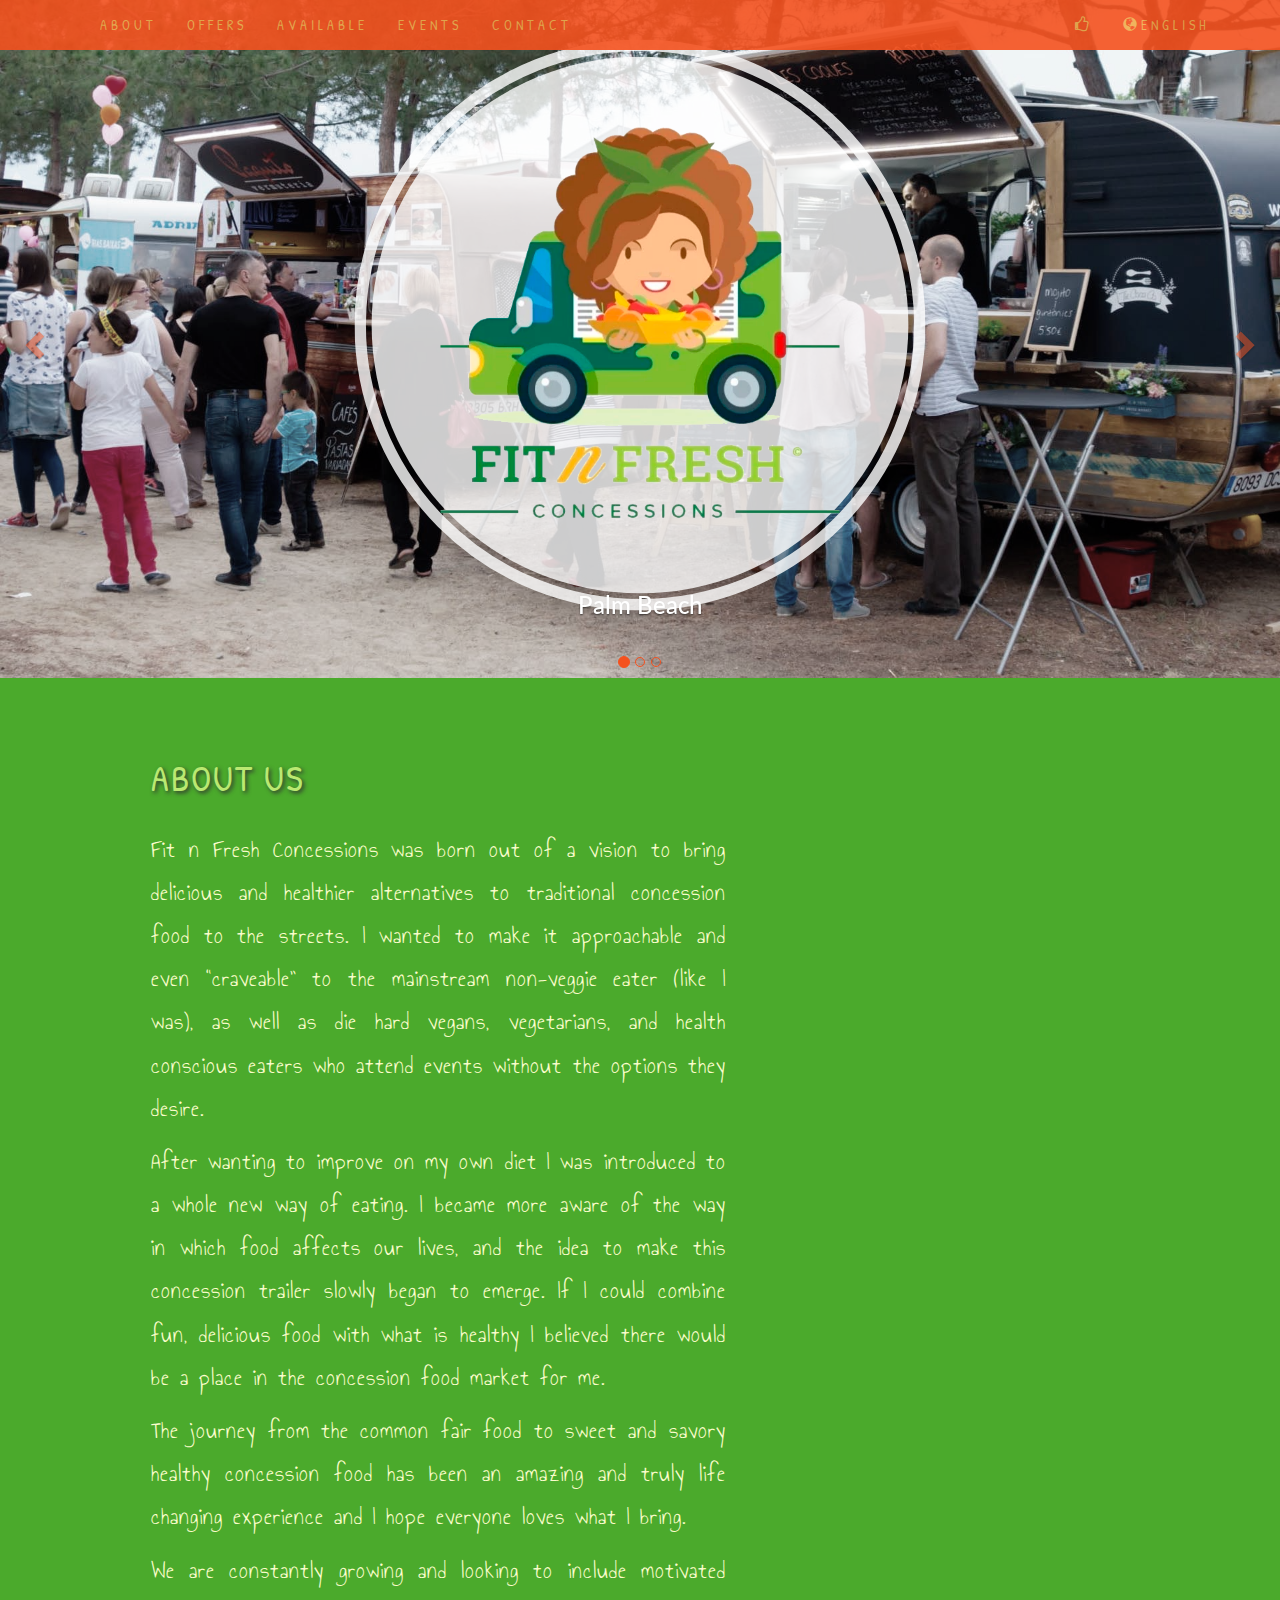
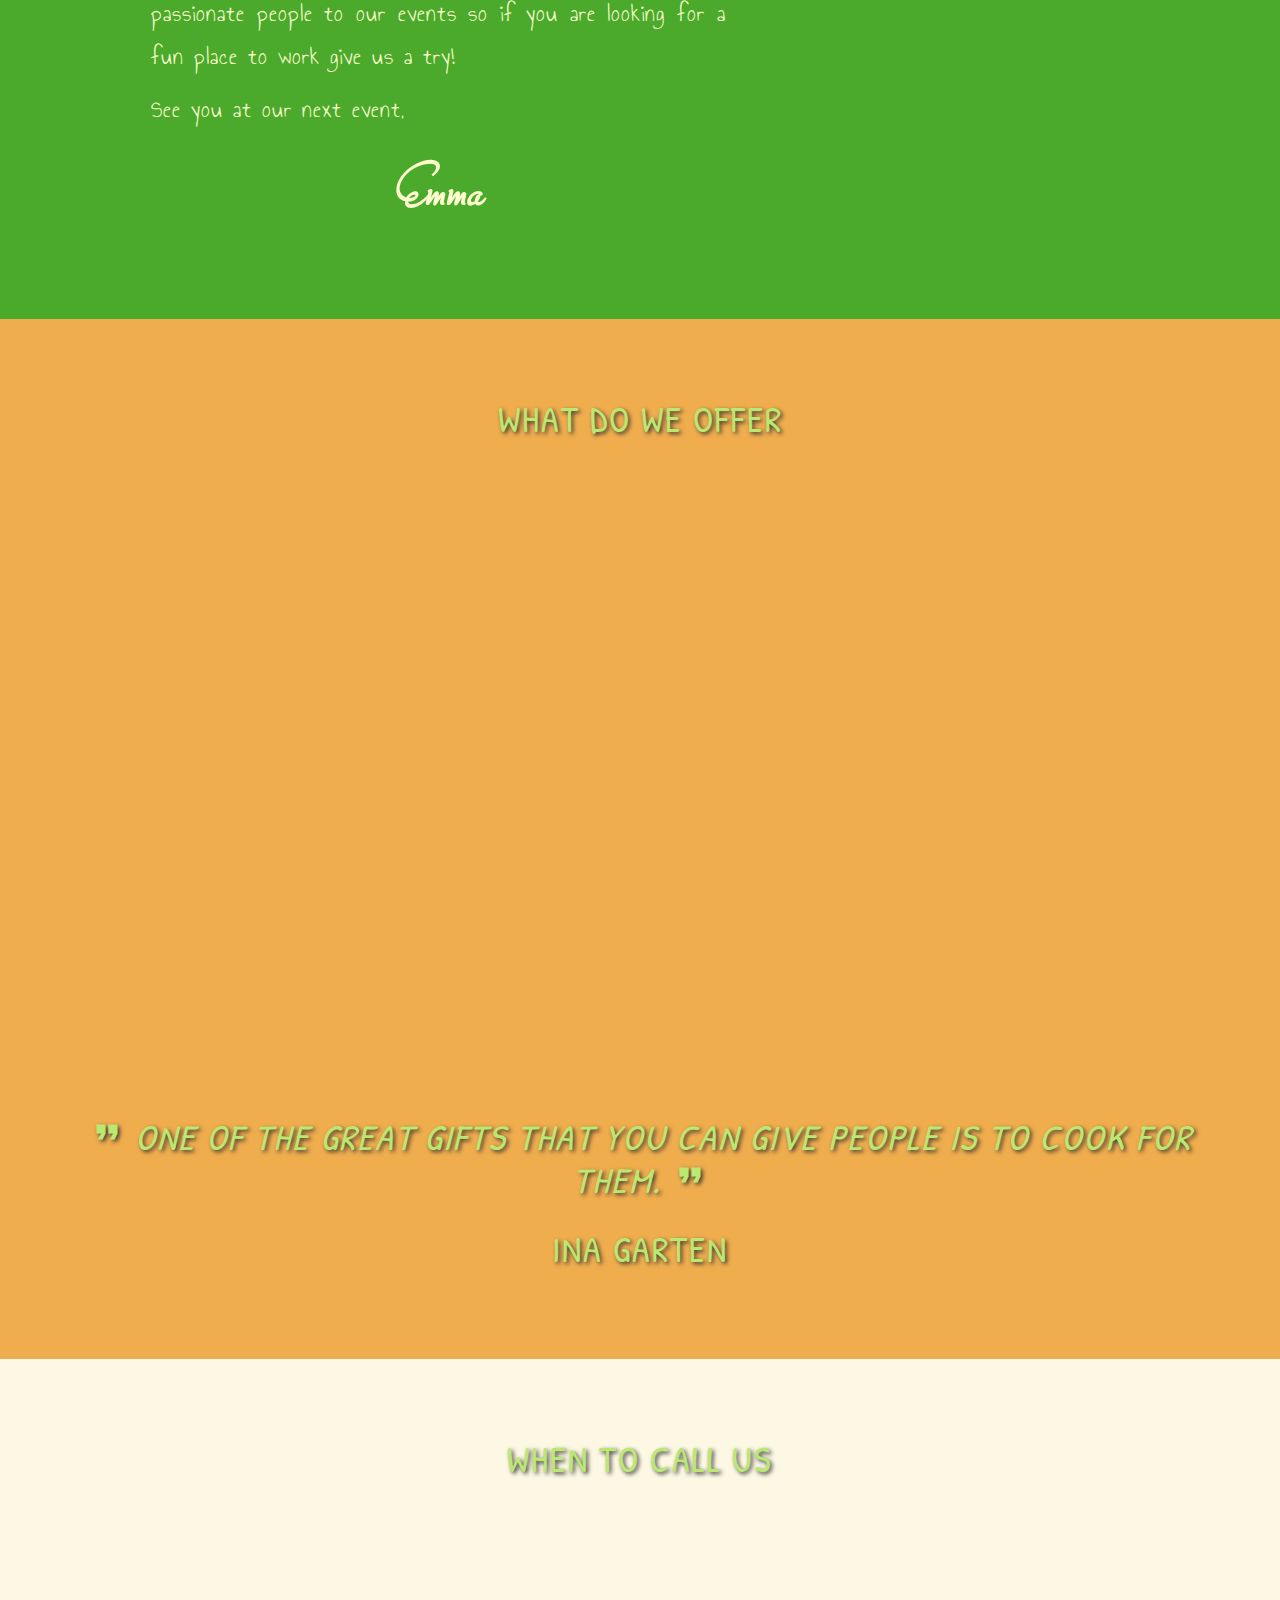
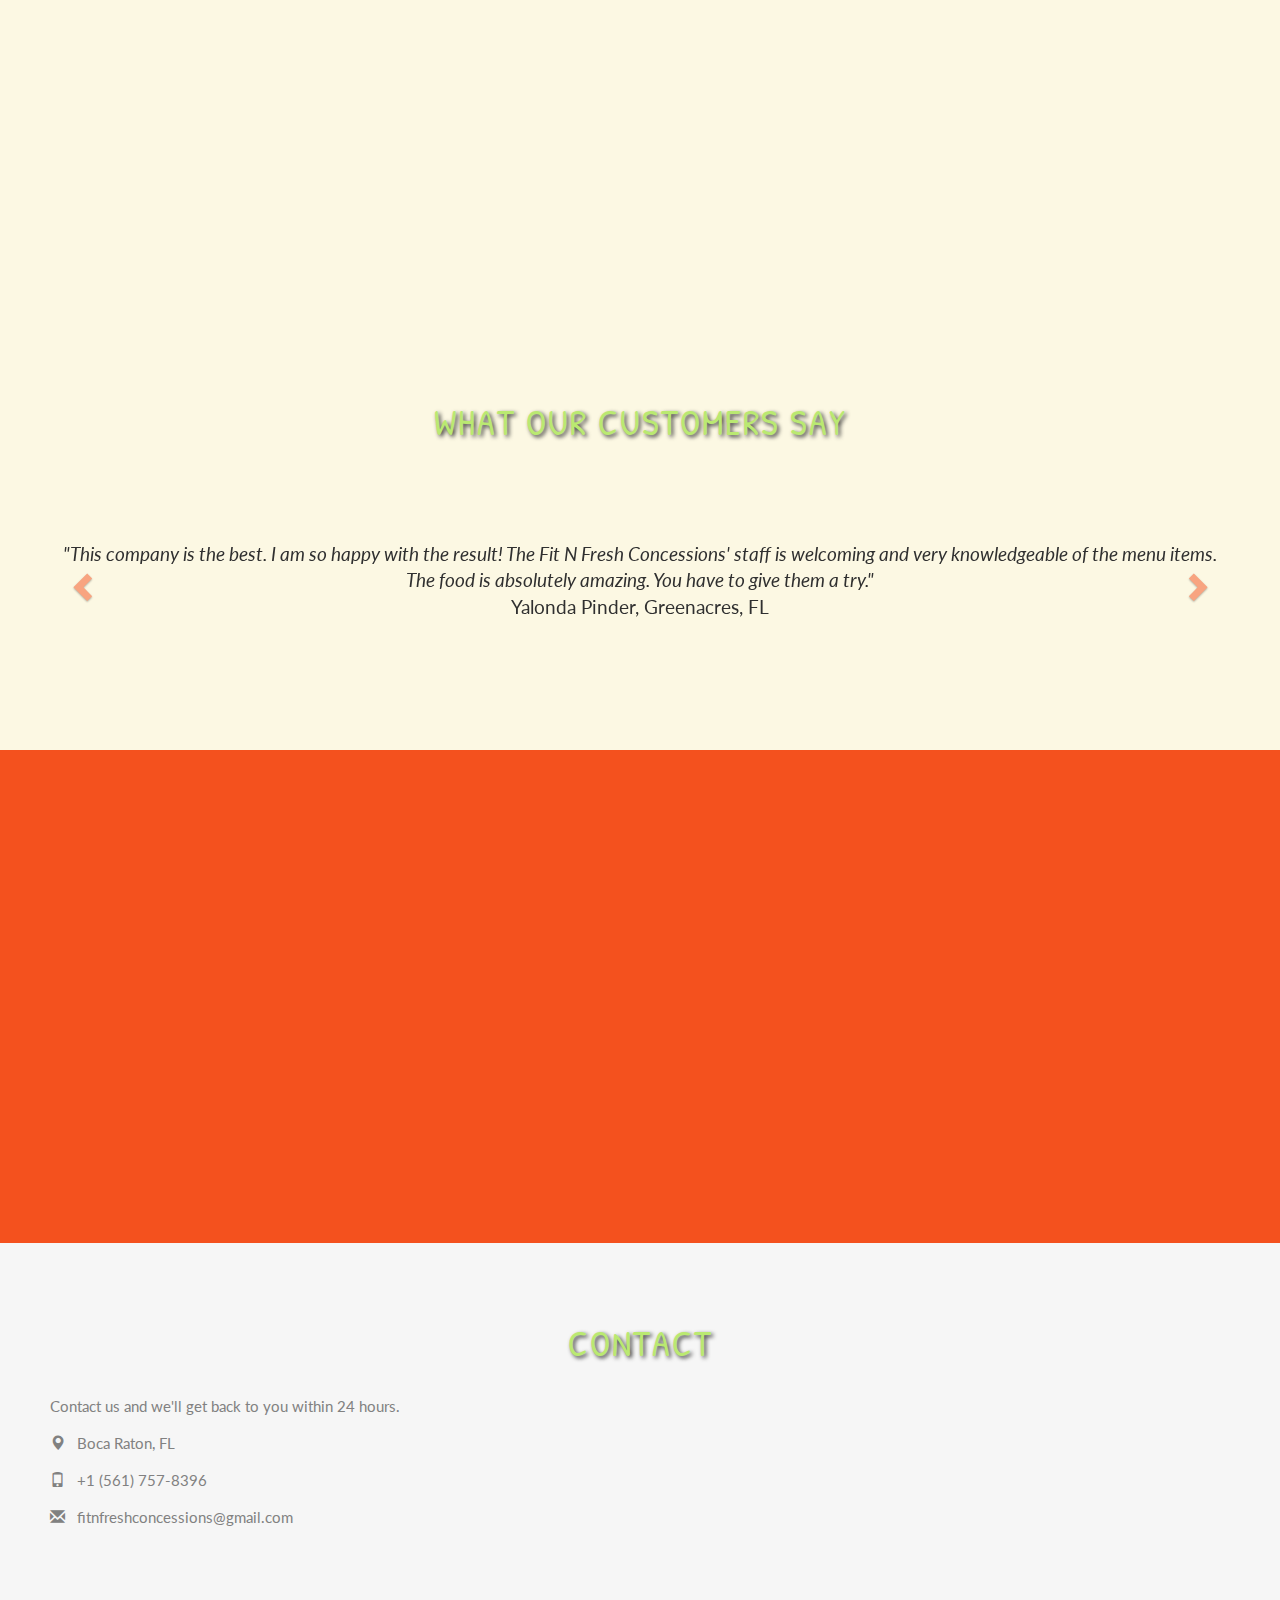
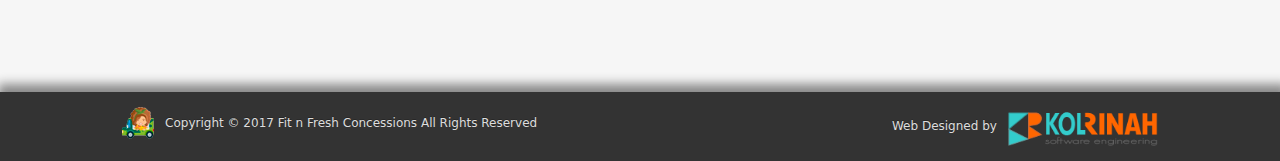
==== index.html @ 1c6a649e "English Version" ====
<!DOCTYPE html>
<html>
  <head>
      <title>Fit n Fresh Concessions</title>        
      <meta http-equiv="Content-Type" content="text/html; charset=UTF-8">
      <link rel="icon" type="image/x-icon" href="img/fitnfreshico.png">
      <link rel="shortcut icon" type="image/x-icon" href="img/fitnfreshico.png">       
      <meta name="viewport" content="width=device-width, initial-scale=1.0">
  </head>
  <body>
      <div style="width: 100%; text-align: center">
          <img alt="Fit-n-Fresh Concessions" src="img/fitnfreshlogo.png" >
      </div>
    
    <script type="text/javascript">
    document.addEventListener('DOMContentLoaded', function () { // Al cargar el DOM...
 
        var ln = x=window.navigator.language||navigator.browserLanguage; // Guardamos en una variable el idioma de nuestro navegador
 
        if ((window.location.href.indexOf('/es') >= 0) && (ln == 'es')) { // Si en nuestra url pone "/es/" (si estamos en la versión en español) y el idioma del navegador es español, no hay efecto (return false).
            return false; 
        }else if((window.location.href.indexOf('/es') < 0) && (ln == 'es')) {//Si en nuestra url NO pone "/es/" (si NO estamos en la versión en español) pero nuestro navegador es español, redirecciona hacia la versión de españa.
            window.location.href = 'es/';
        }else if ((window.location.href.indexOf('/en') >= 0) && (ln == 'en')) {
            return false; 
        }else if ((window.location.href.indexOf('/en') < 0) && (ln == 'en')){
            window.location.href = 'en/';
        } else{
            window.location.href = 'en/';
        }
 
    });
    </script>
 </body>
</html>
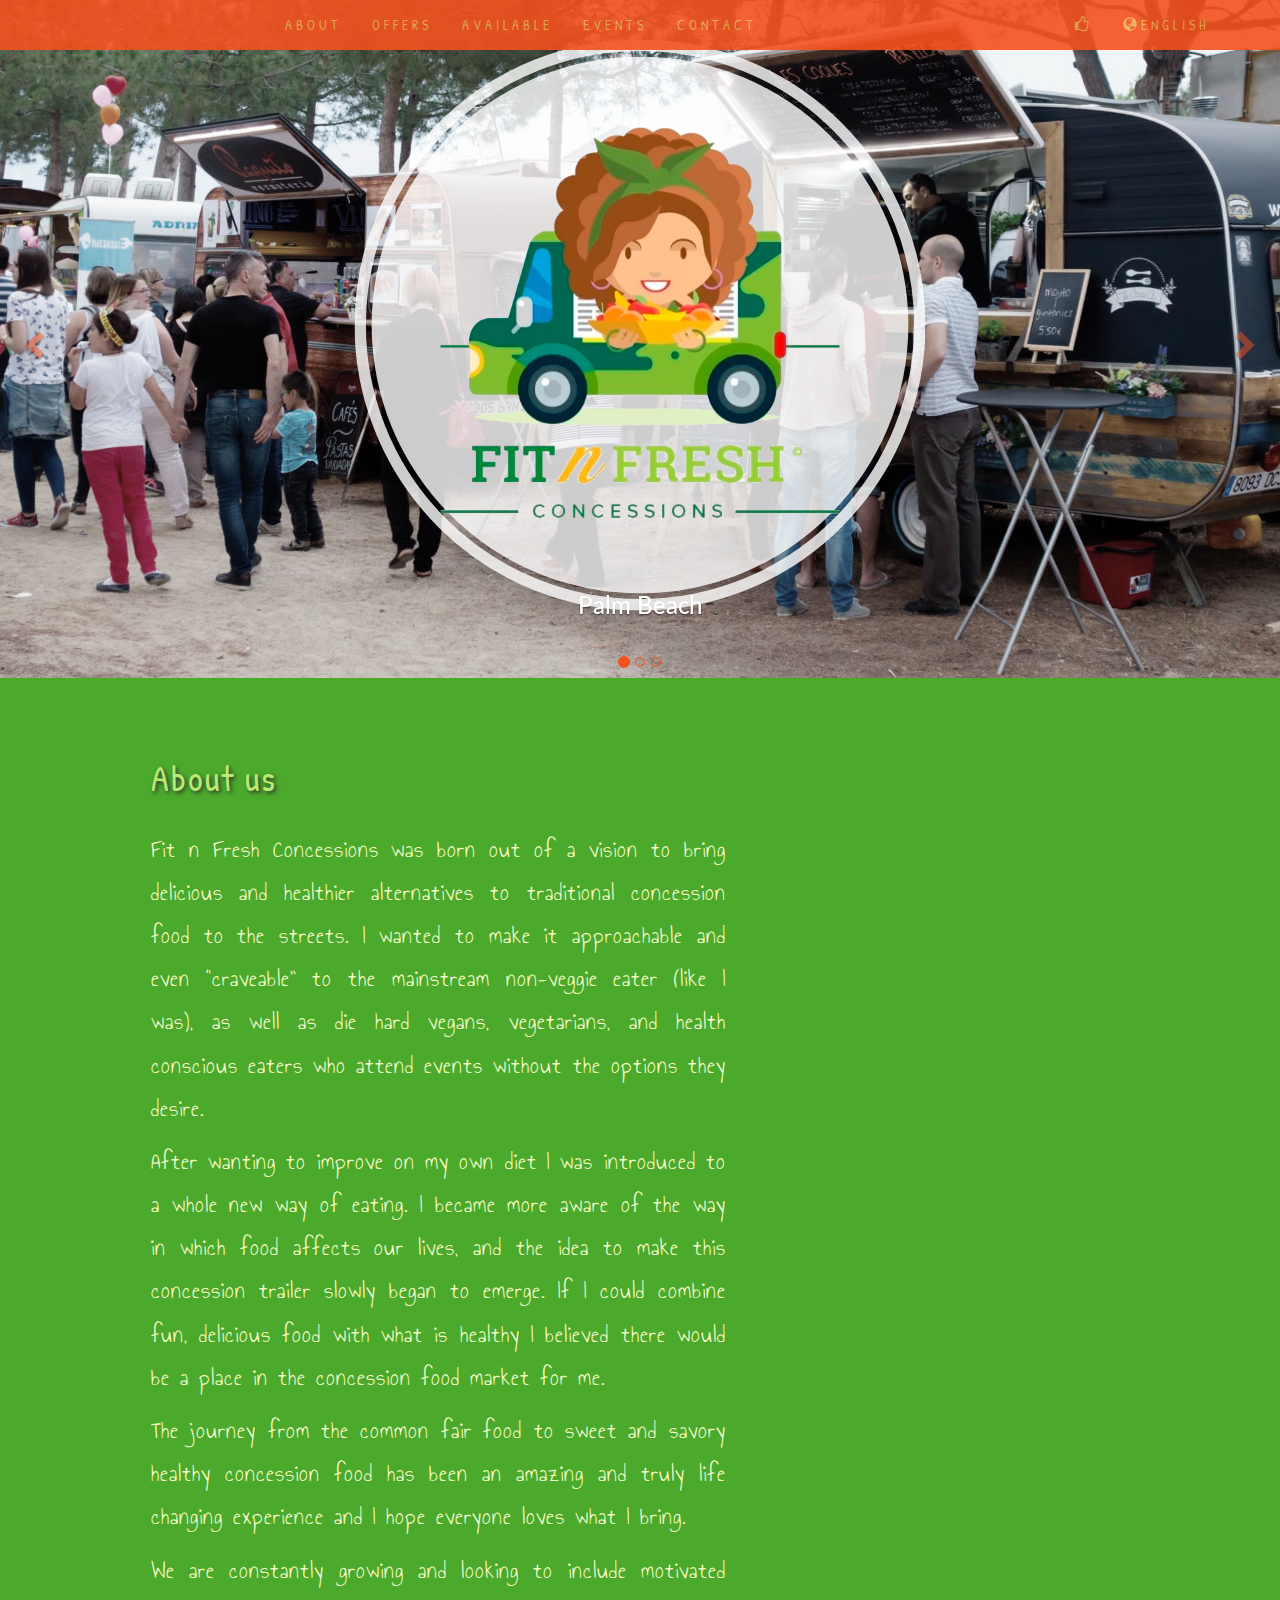
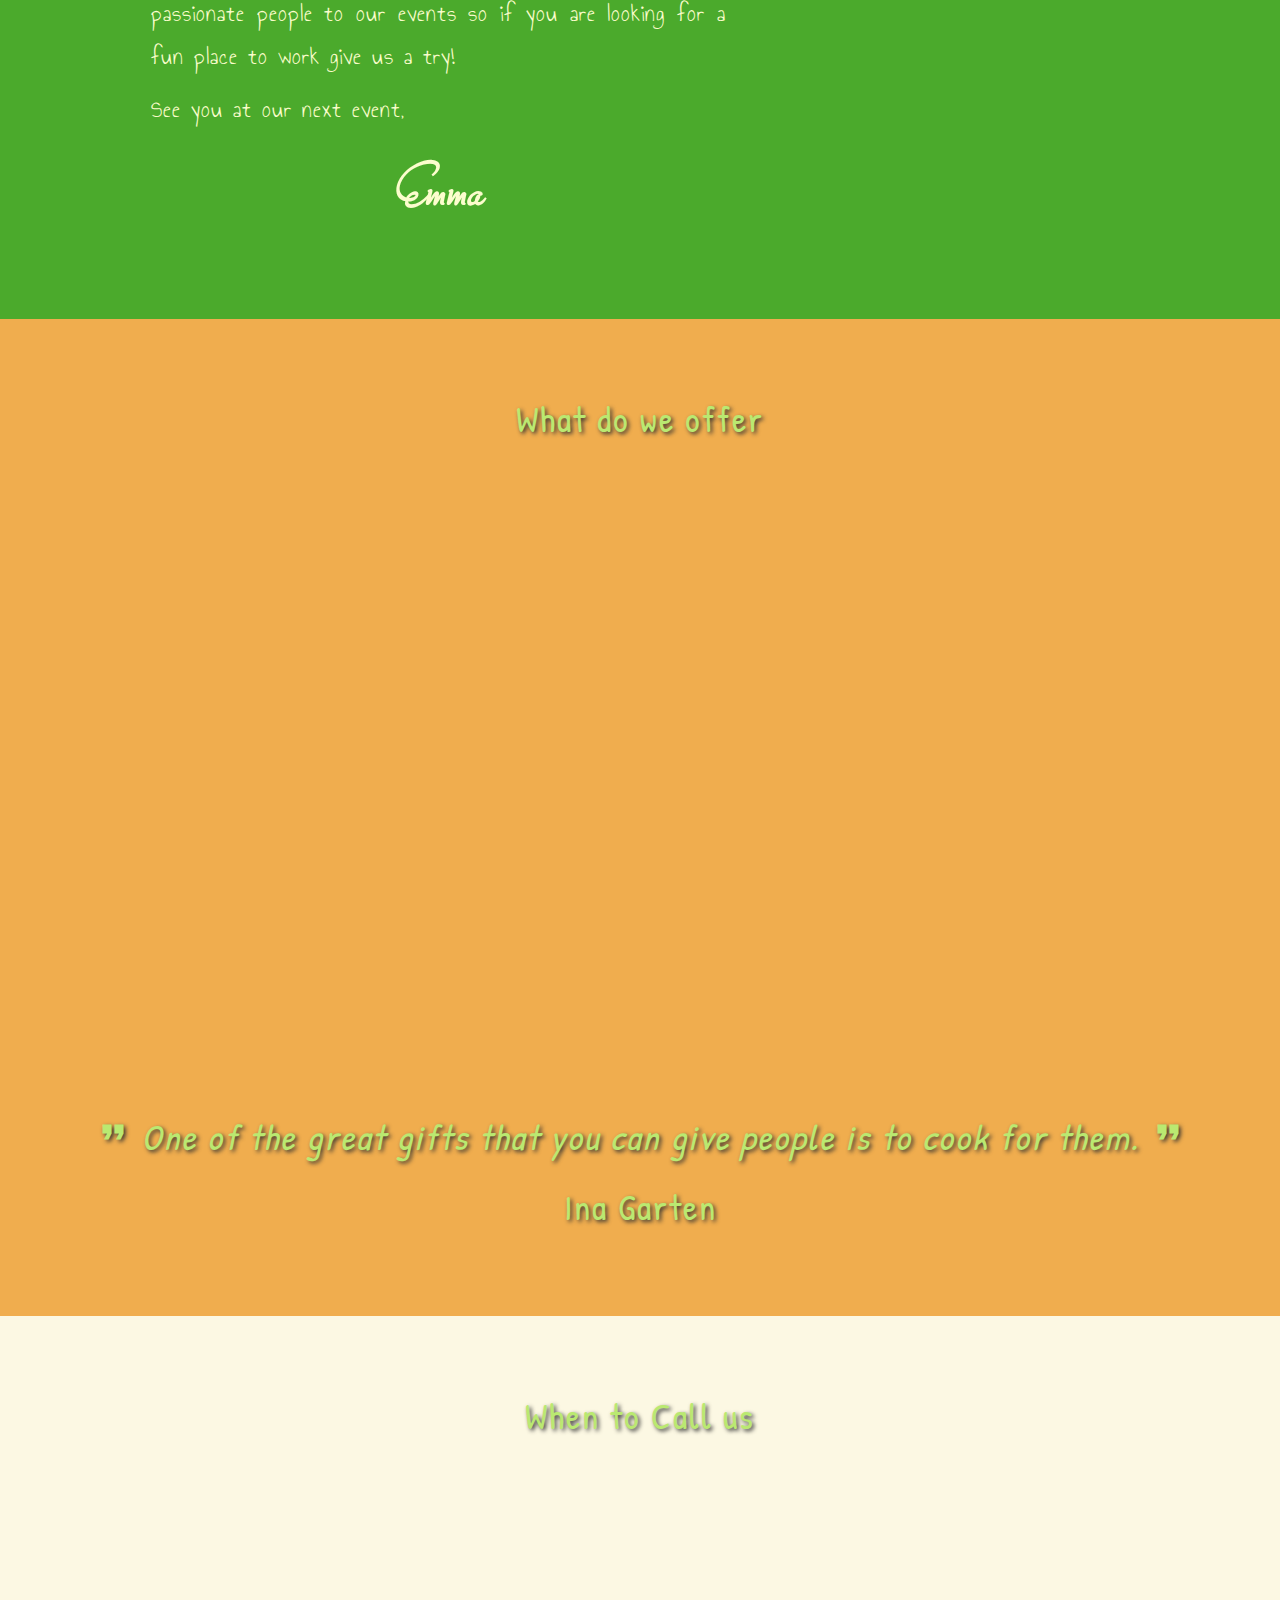
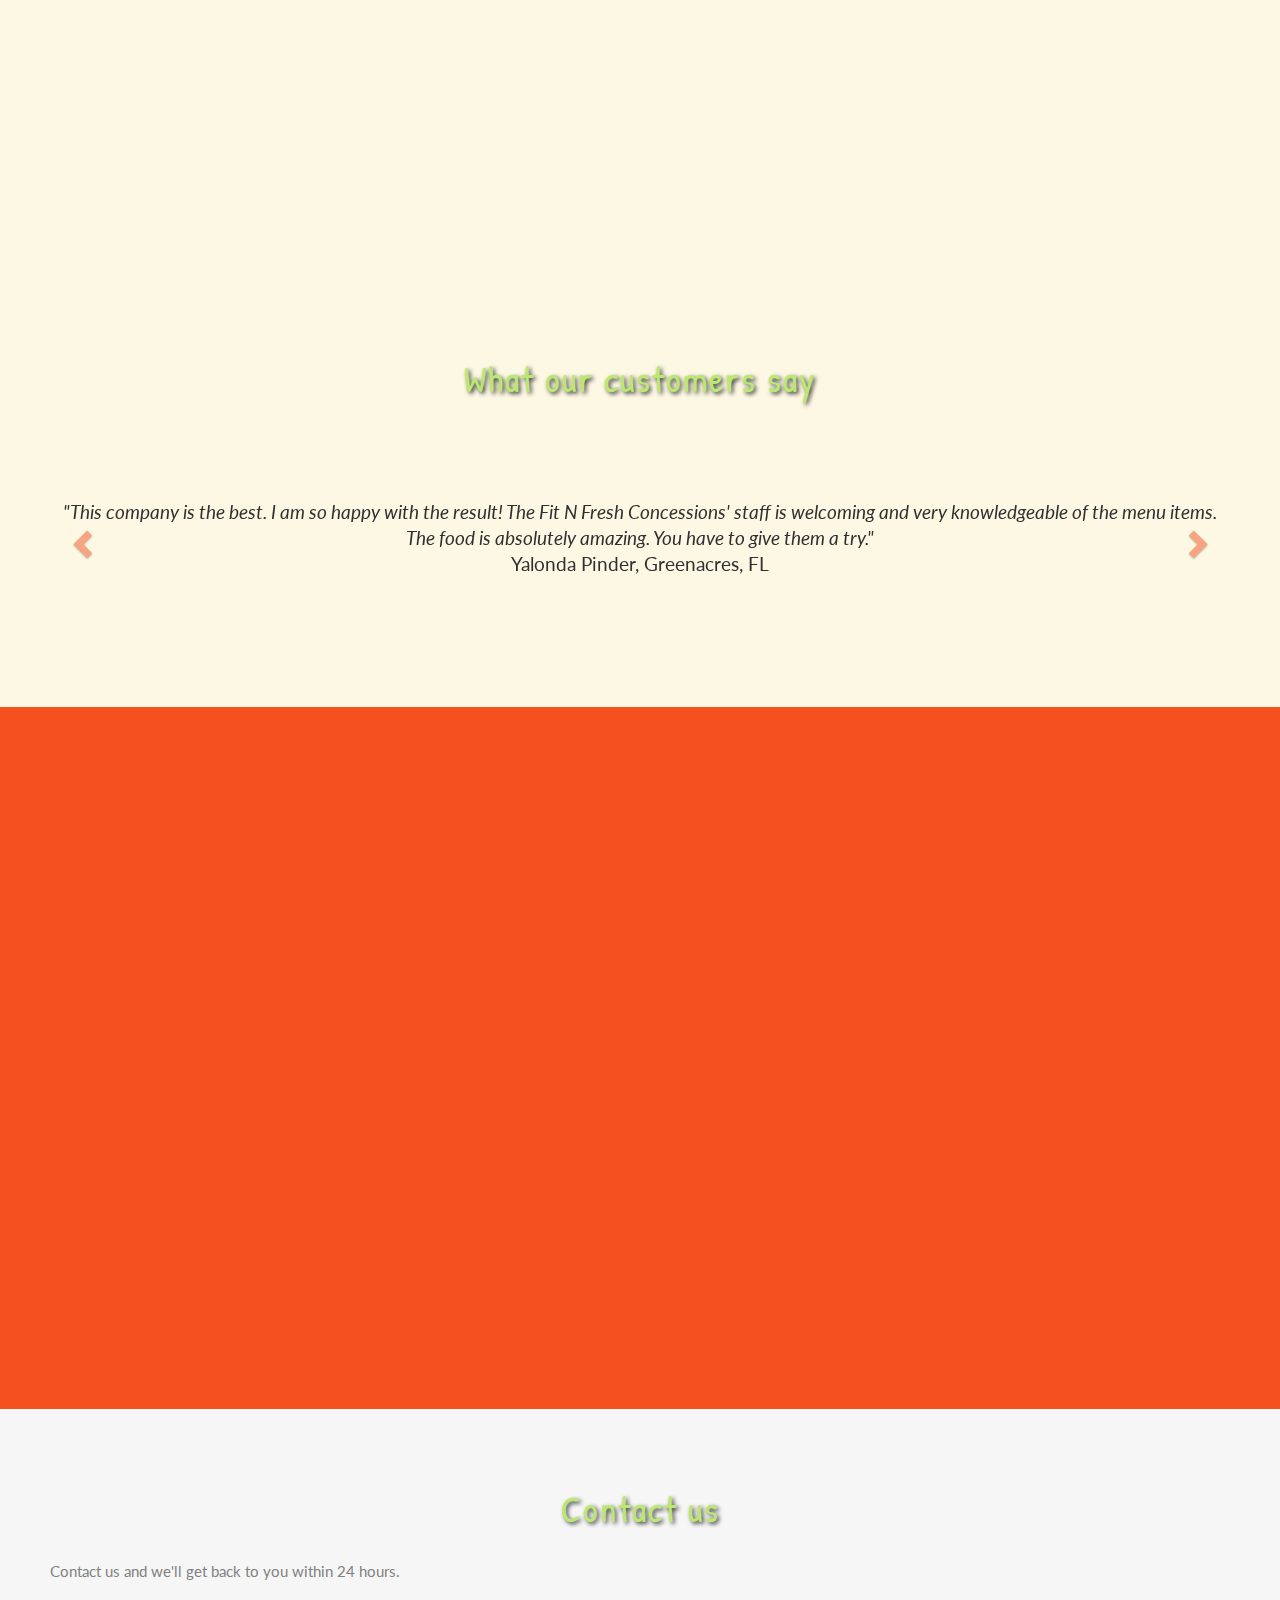
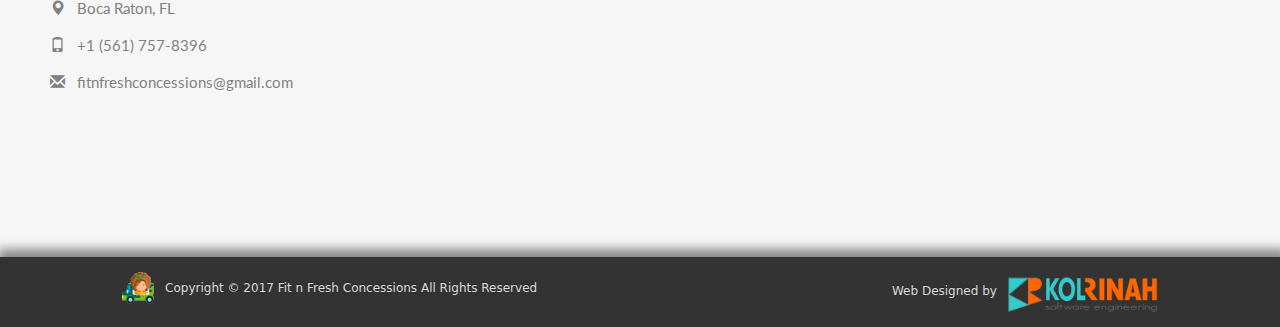
==== commit b172908b: "Yahoo validate" ====
--- a/index.html
+++ b/index.html
@@ -3,6 +3,7 @@
   <head>
       <title>Fit n Fresh Concessions</title>        
       <meta http-equiv="Content-Type" content="text/html; charset=UTF-8">
+      <meta name="msvalidate.01" content="119885FDA0CD1881FD234F73DD1A101E" />
       <link rel="icon" type="image/x-icon" href="img/fitnfreshico.png">
       <link rel="shortcut icon" type="image/x-icon" href="img/fitnfreshico.png">       
       <meta name="viewport" content="width=device-width, initial-scale=1.0">
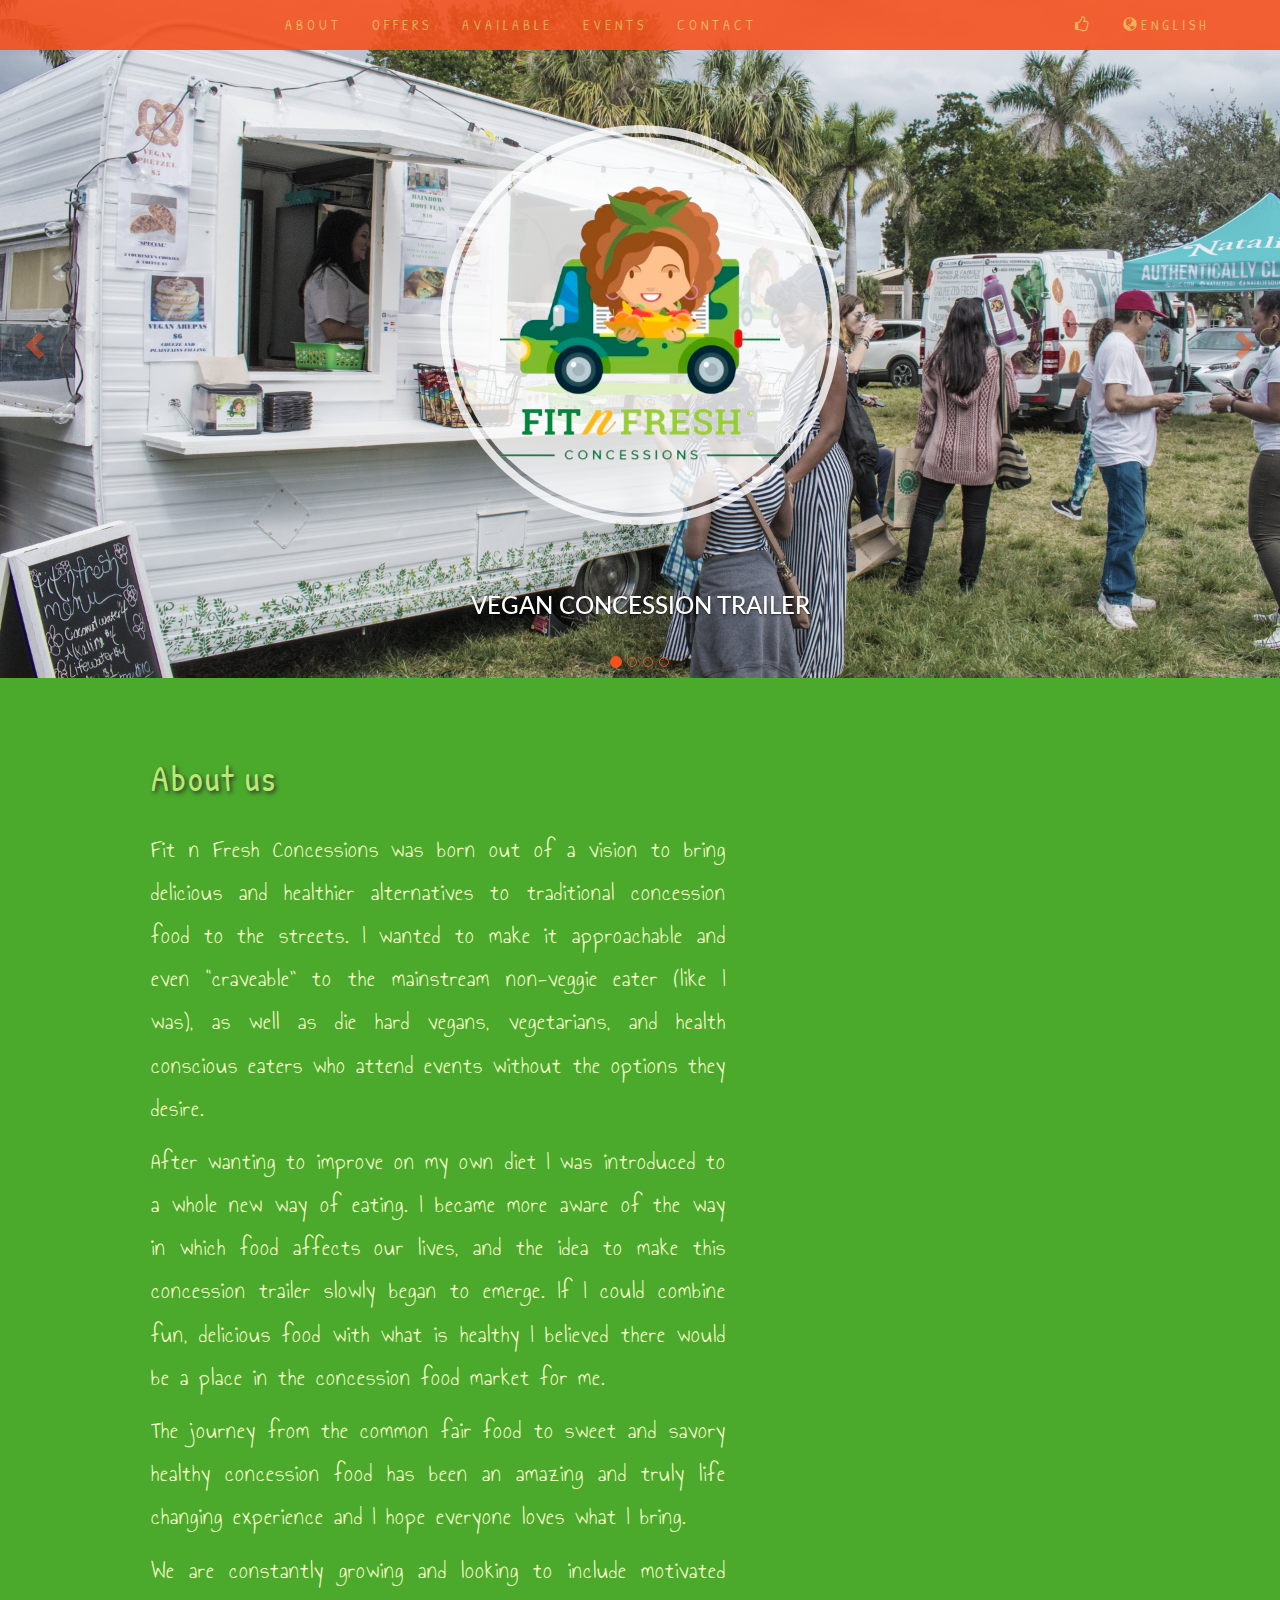
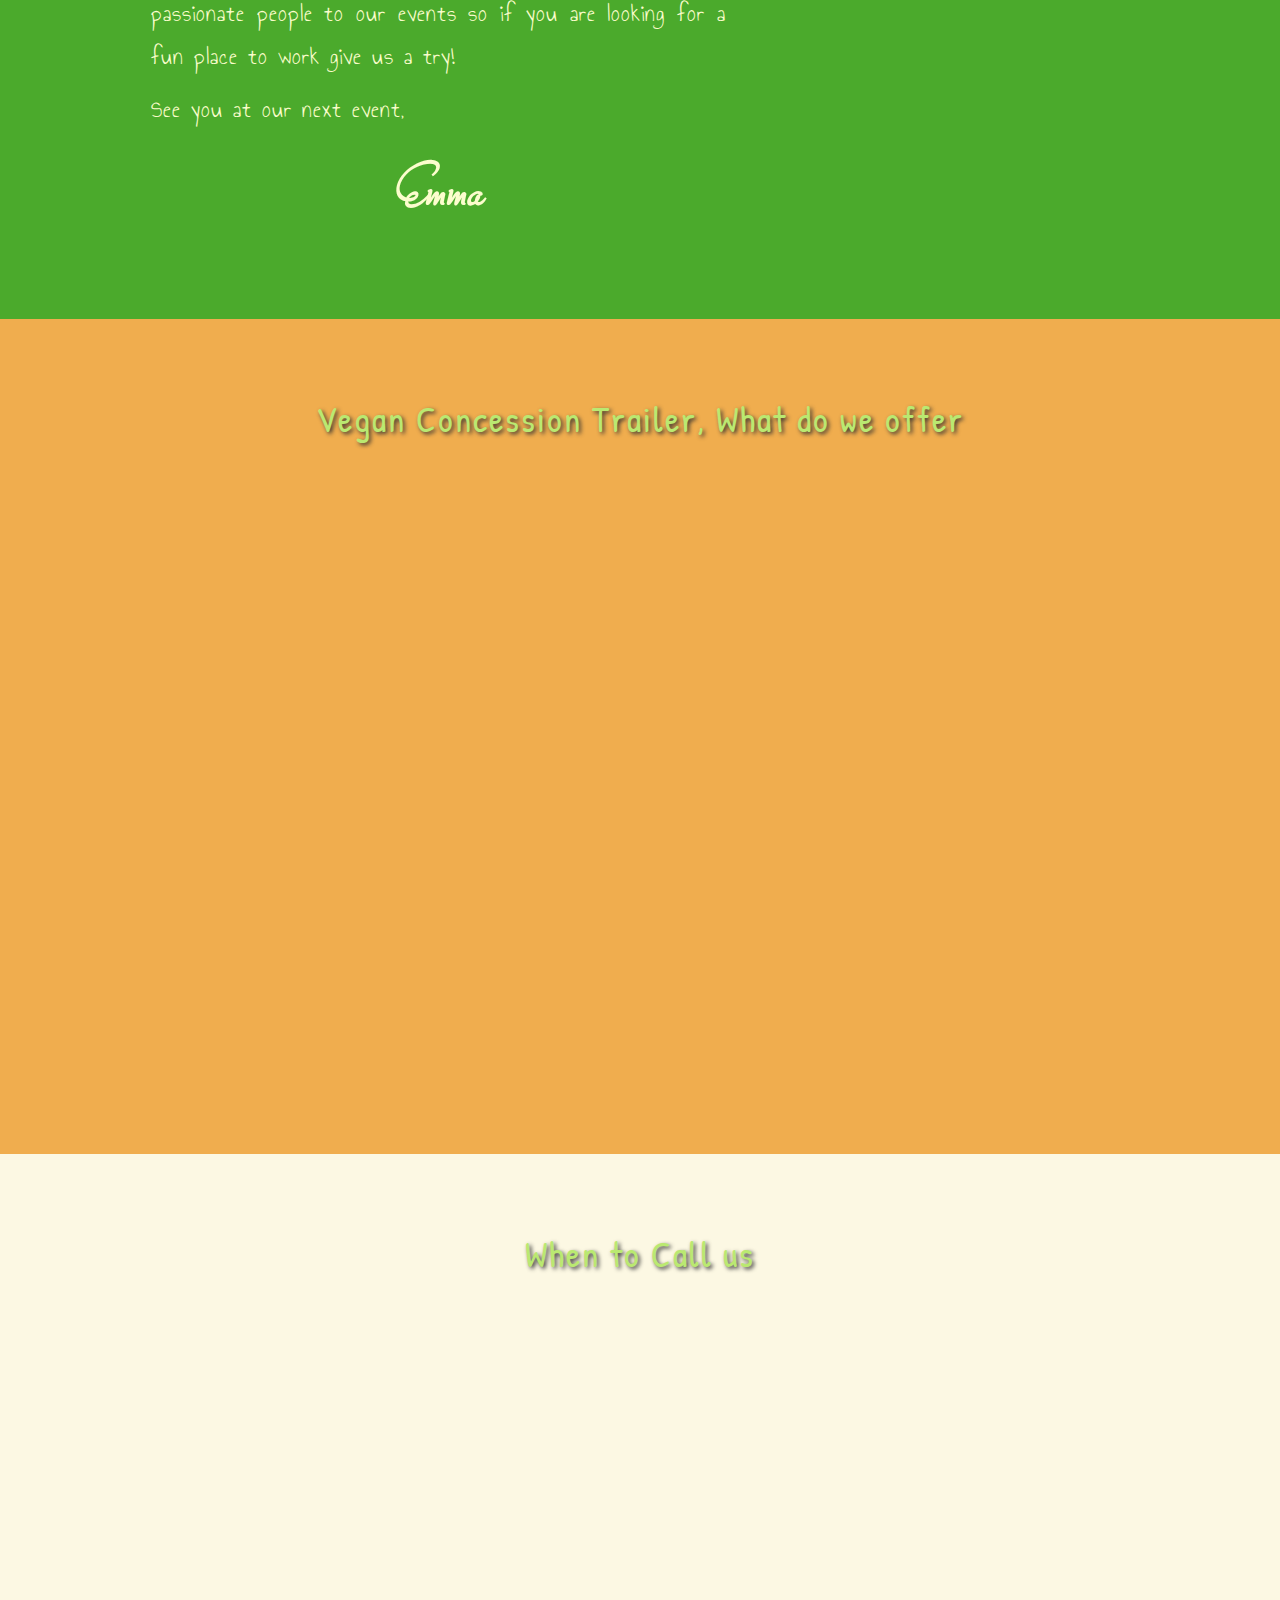
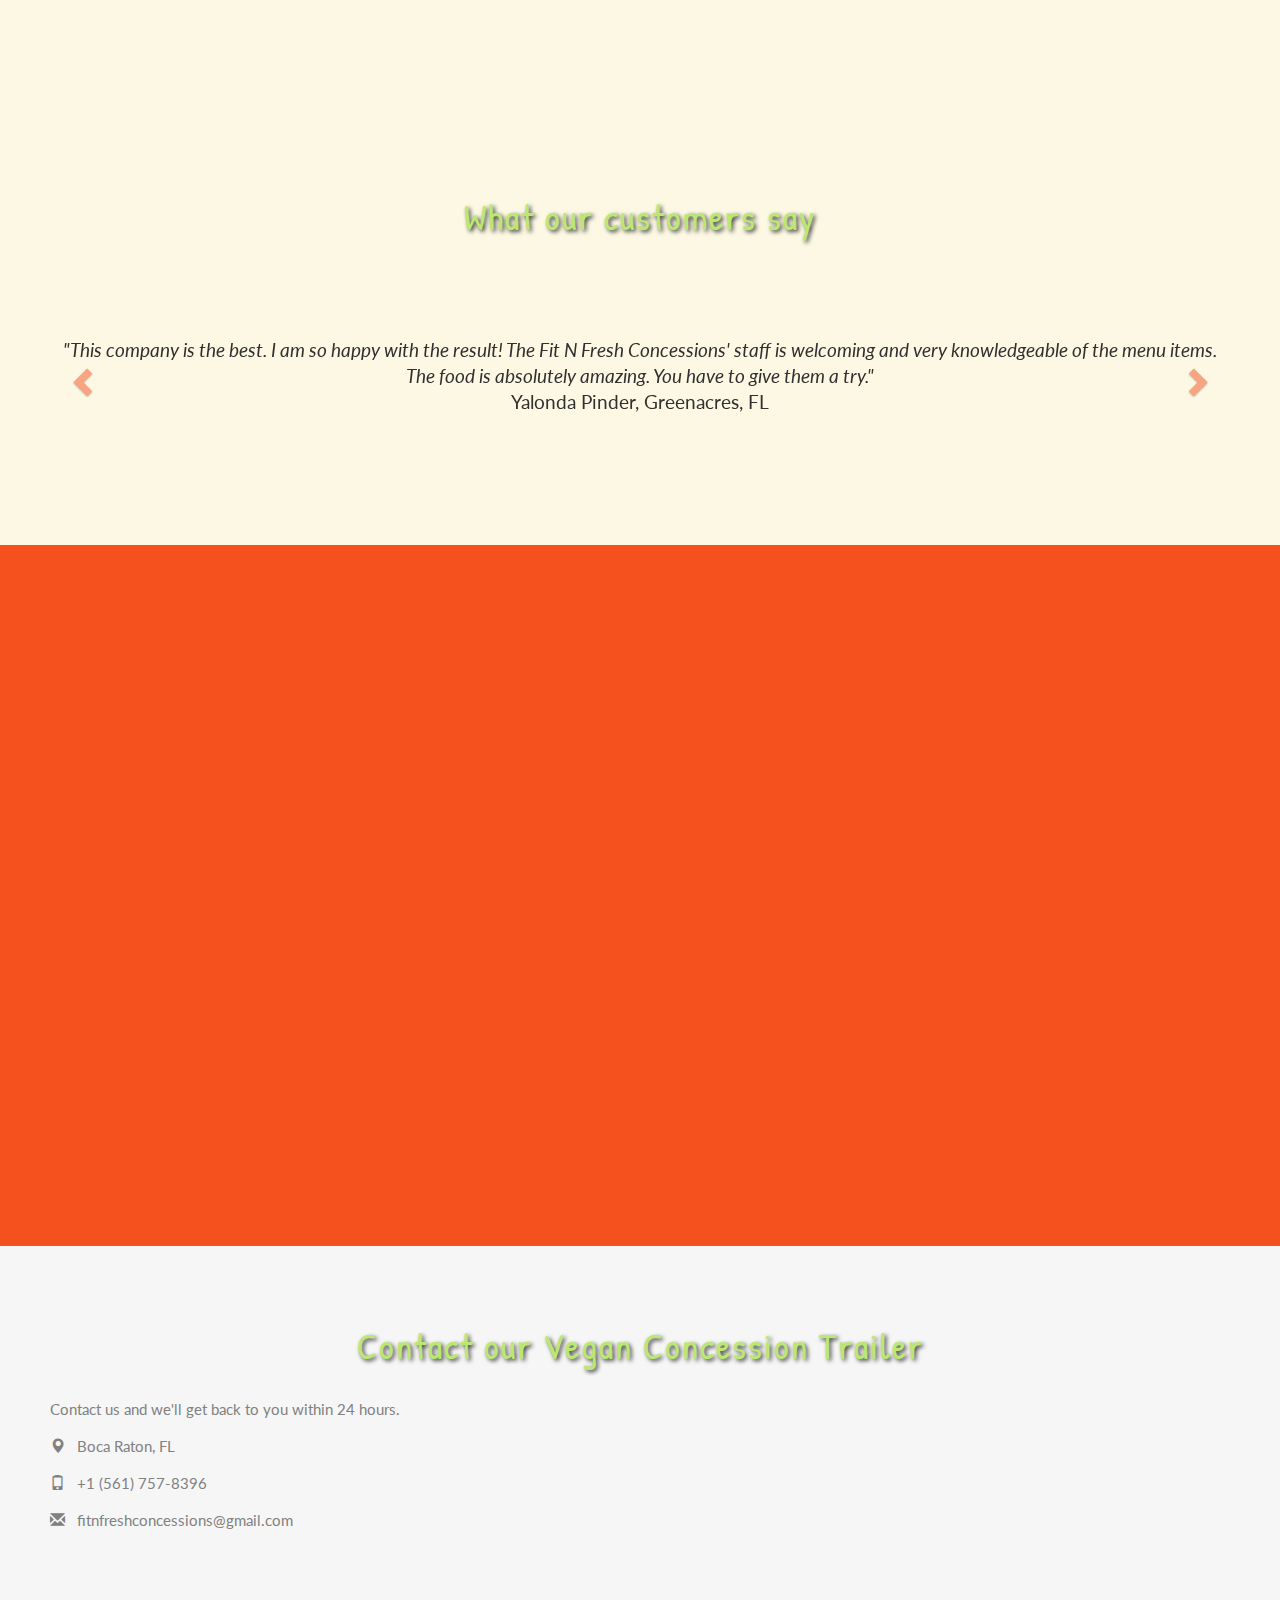
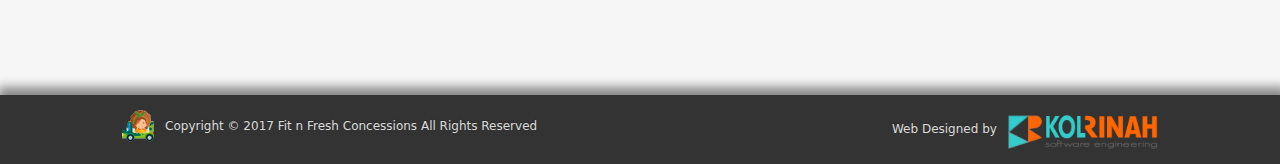
==== commit d4bb56b1: "New Pictures" ====
--- a/index.html
+++ b/index.html
@@ -1,36 +1,36 @@
-<!DOCTYPE html>
-<html>
-  <head>
-      <title>Fit n Fresh Concessions</title>        
-      <meta http-equiv="Content-Type" content="text/html; charset=UTF-8">
-      <meta name="msvalidate.01" content="119885FDA0CD1881FD234F73DD1A101E" />
-      <link rel="icon" type="image/x-icon" href="img/fitnfreshico.png">
-      <link rel="shortcut icon" type="image/x-icon" href="img/fitnfreshico.png">       
-      <meta name="viewport" content="width=device-width, initial-scale=1.0">
-  </head>
-  <body>
-      <div style="width: 100%; text-align: center">
-          <img alt="Fit-n-Fresh Concessions" src="img/fitnfreshlogo.png" >
-      </div>
-    
-    <script type="text/javascript">
-    document.addEventListener('DOMContentLoaded', function () { // Al cargar el DOM...
- 
-        var ln = x=window.navigator.language||navigator.browserLanguage; // Guardamos en una variable el idioma de nuestro navegador
- 
-        if ((window.location.href.indexOf('/es') >= 0) && (ln == 'es')) { // Si en nuestra url pone "/es/" (si estamos en la versión en español) y el idioma del navegador es español, no hay efecto (return false).
-            return false; 
-        }else if((window.location.href.indexOf('/es') < 0) && (ln == 'es')) {//Si en nuestra url NO pone "/es/" (si NO estamos en la versión en español) pero nuestro navegador es español, redirecciona hacia la versión de españa.
-            window.location.href = 'es/';
-        }else if ((window.location.href.indexOf('/en') >= 0) && (ln == 'en')) {
-            return false; 
-        }else if ((window.location.href.indexOf('/en') < 0) && (ln == 'en')){
-            window.location.href = 'en/';
-        } else{
-            window.location.href = 'en/';
-        }
- 
-    });
-    </script>
- </body>
-</html>
+<!DOCTYPE html>
+<html>
+  <head>
+      <title>Fit n Fresh Concessions</title>        
+      <meta http-equiv="Content-Type" content="text/html; charset=UTF-8">
+      <meta name="msvalidate.01" content="119885FDA0CD1881FD234F73DD1A101E" />
+      <link rel="icon" type="image/x-icon" href="img/fitnfreshico.png">
+      <link rel="shortcut icon" type="image/x-icon" href="img/fitnfreshico.png">       
+      <meta name="viewport" content="width=device-width, initial-scale=1.0">
+  </head>
+  <body>
+      <div style="width: 100%; text-align: center">
+          <img alt="Fit-n-Fresh Concessions" src="img/fitnfreshlogo.png" >
+      </div>
+    
+    <script type="text/javascript">
+    document.addEventListener('DOMContentLoaded', function () { // Al cargar el DOM...
+ 
+        var ln = x=window.navigator.language||navigator.browserLanguage; // Guardamos en una variable el idioma de nuestro navegador
+ 
+        if ((window.location.href.indexOf('/es') >= 0) && (ln == 'es')) { // Si en nuestra url pone "/es/" (si estamos en la versión en español) y el idioma del navegador es español, no hay efecto (return false).
+            return false; 
+        }else if((window.location.href.indexOf('/es') < 0) && (ln == 'es')) {//Si en nuestra url NO pone "/es/" (si NO estamos en la versión en español) pero nuestro navegador es español, redirecciona hacia la versión de españa.
+            window.location.href = 'es/';
+        }else if ((window.location.href.indexOf('/en') >= 0) && (ln == 'en')) {
+            return false; 
+        }else if ((window.location.href.indexOf('/en') < 0) && (ln == 'en')){
+            window.location.href = 'en/';
+        } else{
+            window.location.href = 'en/';
+        }
+ 
+    });
+    </script>
+ </body>
+</html>
